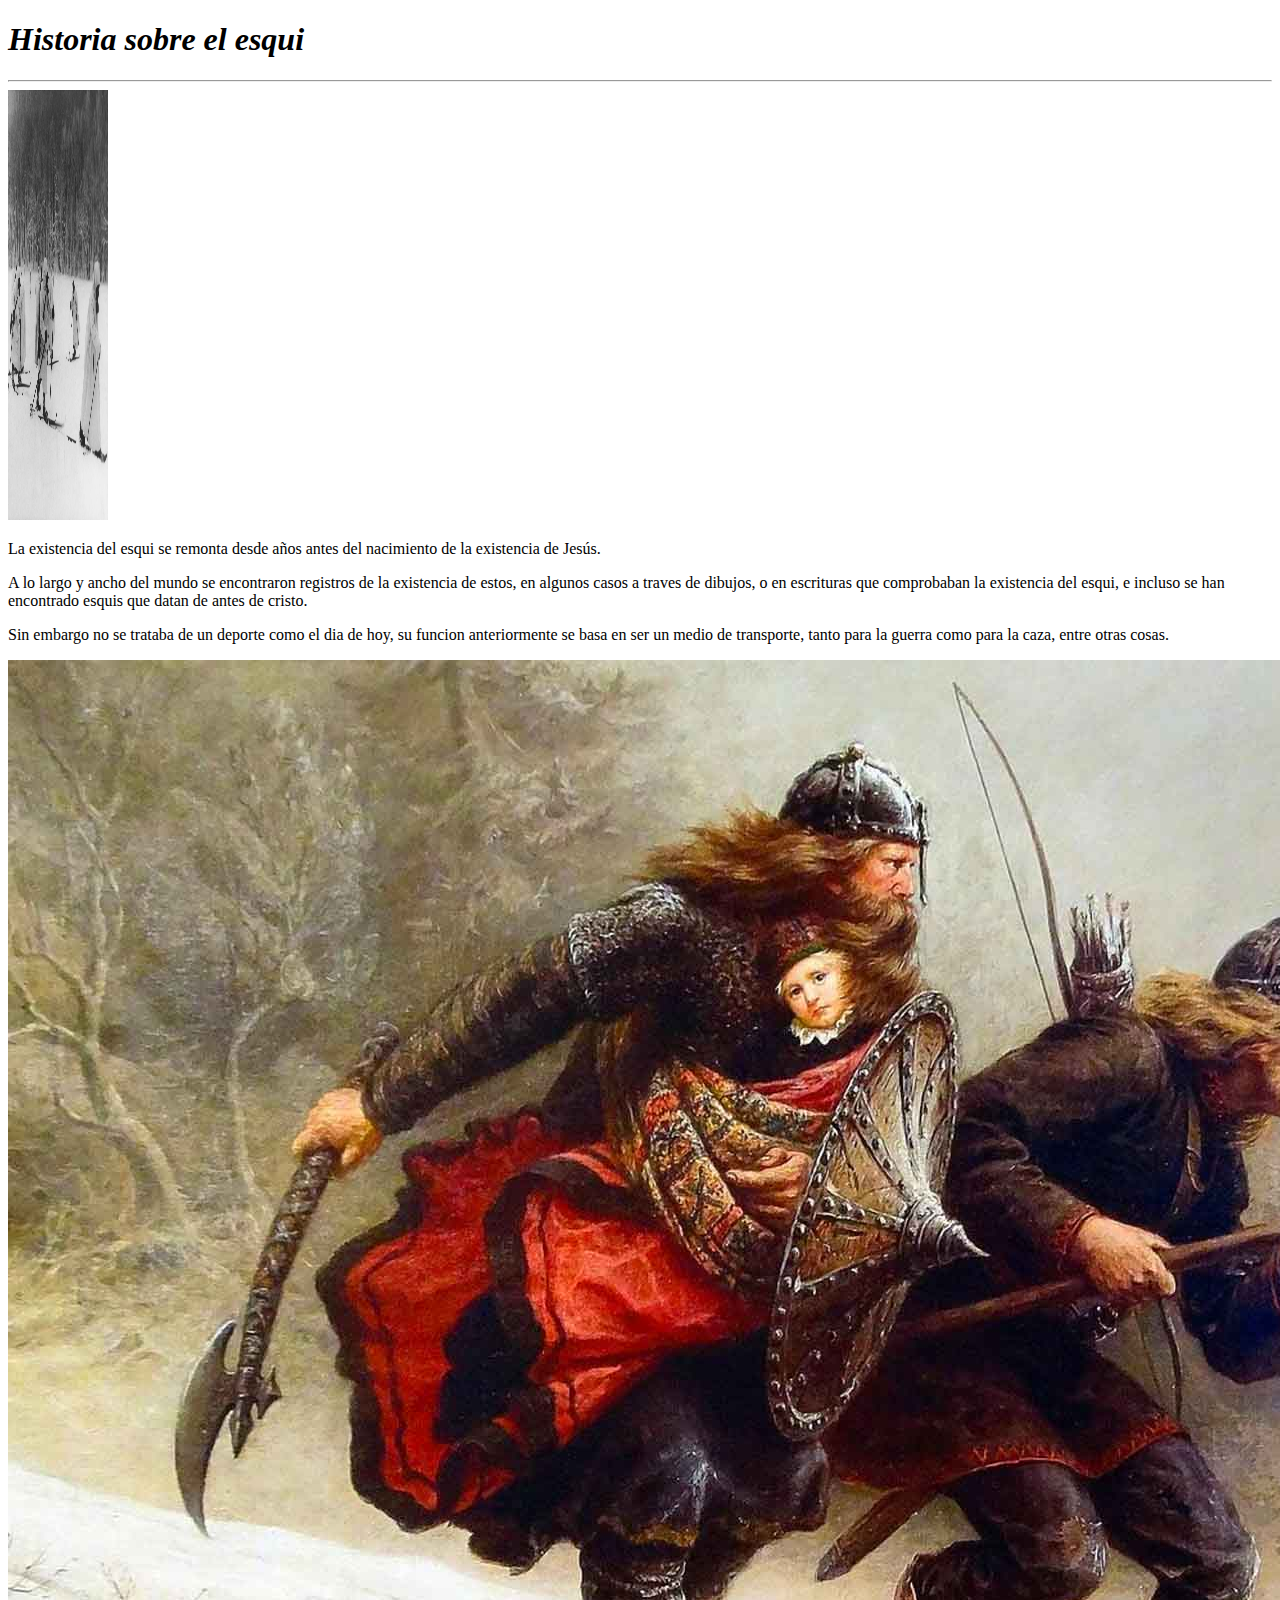
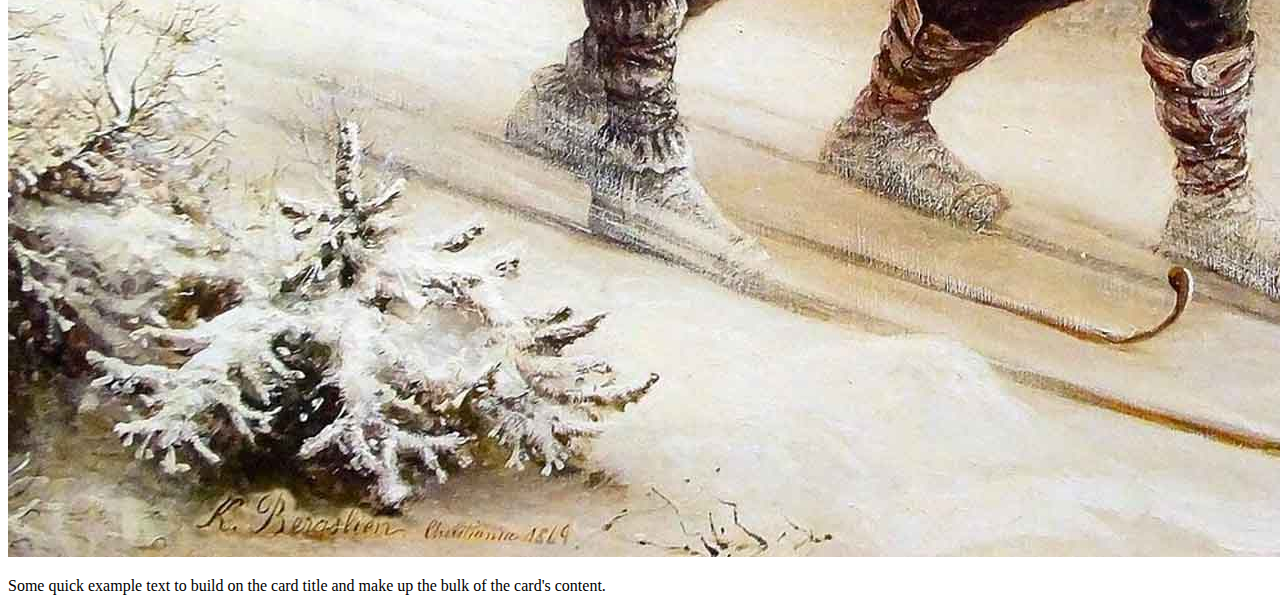
==== test.html @ 1d45dc09 "Add files via upload" ====
<!doctype html>
<html lang="en">
  <head>
    <meta charset="utf-8">
    <meta name="viewport" content="width=device-width, initial-scale=1">
    <title>Pruebita</title>
    <link href="https://cdn.jsdelivr.net/npm/bootstrap@5.2.2/dist/css/bootstrap.min.css" rel="stylesheet" integrity="sha384-Zenh87qX5JnK2Jl0vWa8Ck2rdkQ2Bzep5IDxbcnCeuOxjzrPF/et3URy9Bv1WTRi" crossorigin="anonymous">
  </head>
  <body>  
    <h1><i>Historia sobre el esqui</i></h1>
    <hr class="border border-dark border-3 opacity-70">
    <div class="clearfix">
        <img src="/imagenes/soldado.jpg" class="rounded col-md-6 float-md-end mb-3 ms-md-3" alt="soldado" width="100px" height="430px">
        <p class="fst-italic">
          La existencia del esqui se remonta desde años antes del nacimiento de la existencia de Jesús.
        </p>
      
        <p class="fst-italic">
          A lo largo y ancho del mundo se encontraron registros de la existencia de estos, en algunos casos a traves de dibujos, o en escrituras que comprobaban la existencia del esqui, e incluso se han encontrado esquis que datan de antes de cristo.
        </p>
      
        <p class="fst-italic">
            Sin embargo no se trataba de un deporte como el dia de hoy, su funcion anteriormente se basa en ser un medio de transporte, tanto para la guerra como para la caza, entre otras cosas.
        </p>
      </div>
      <div class="card" style="position: relative;">
        <img src="/imagenes/vik.jpg" class="card-img-top" alt="...">
        <div class="card-body">
          <p class="card-text">Some quick example text to build on the card title and make up the bulk of the card's content.</p>
        </div>
      </div>
      <script src="https://cdn.jsdelivr.net/npm/bootstrap@5.2.2/dist/js/bootstrap.bundle.min.js" integrity="sha384-OERcA2EqjJCMA+/3y+gxIOqMEjwtxJY7qPCqsdltbNJuaOe923+mo//f6V8Qbsw3" crossorigin="anonymous"></script>  
    </body>
</html>
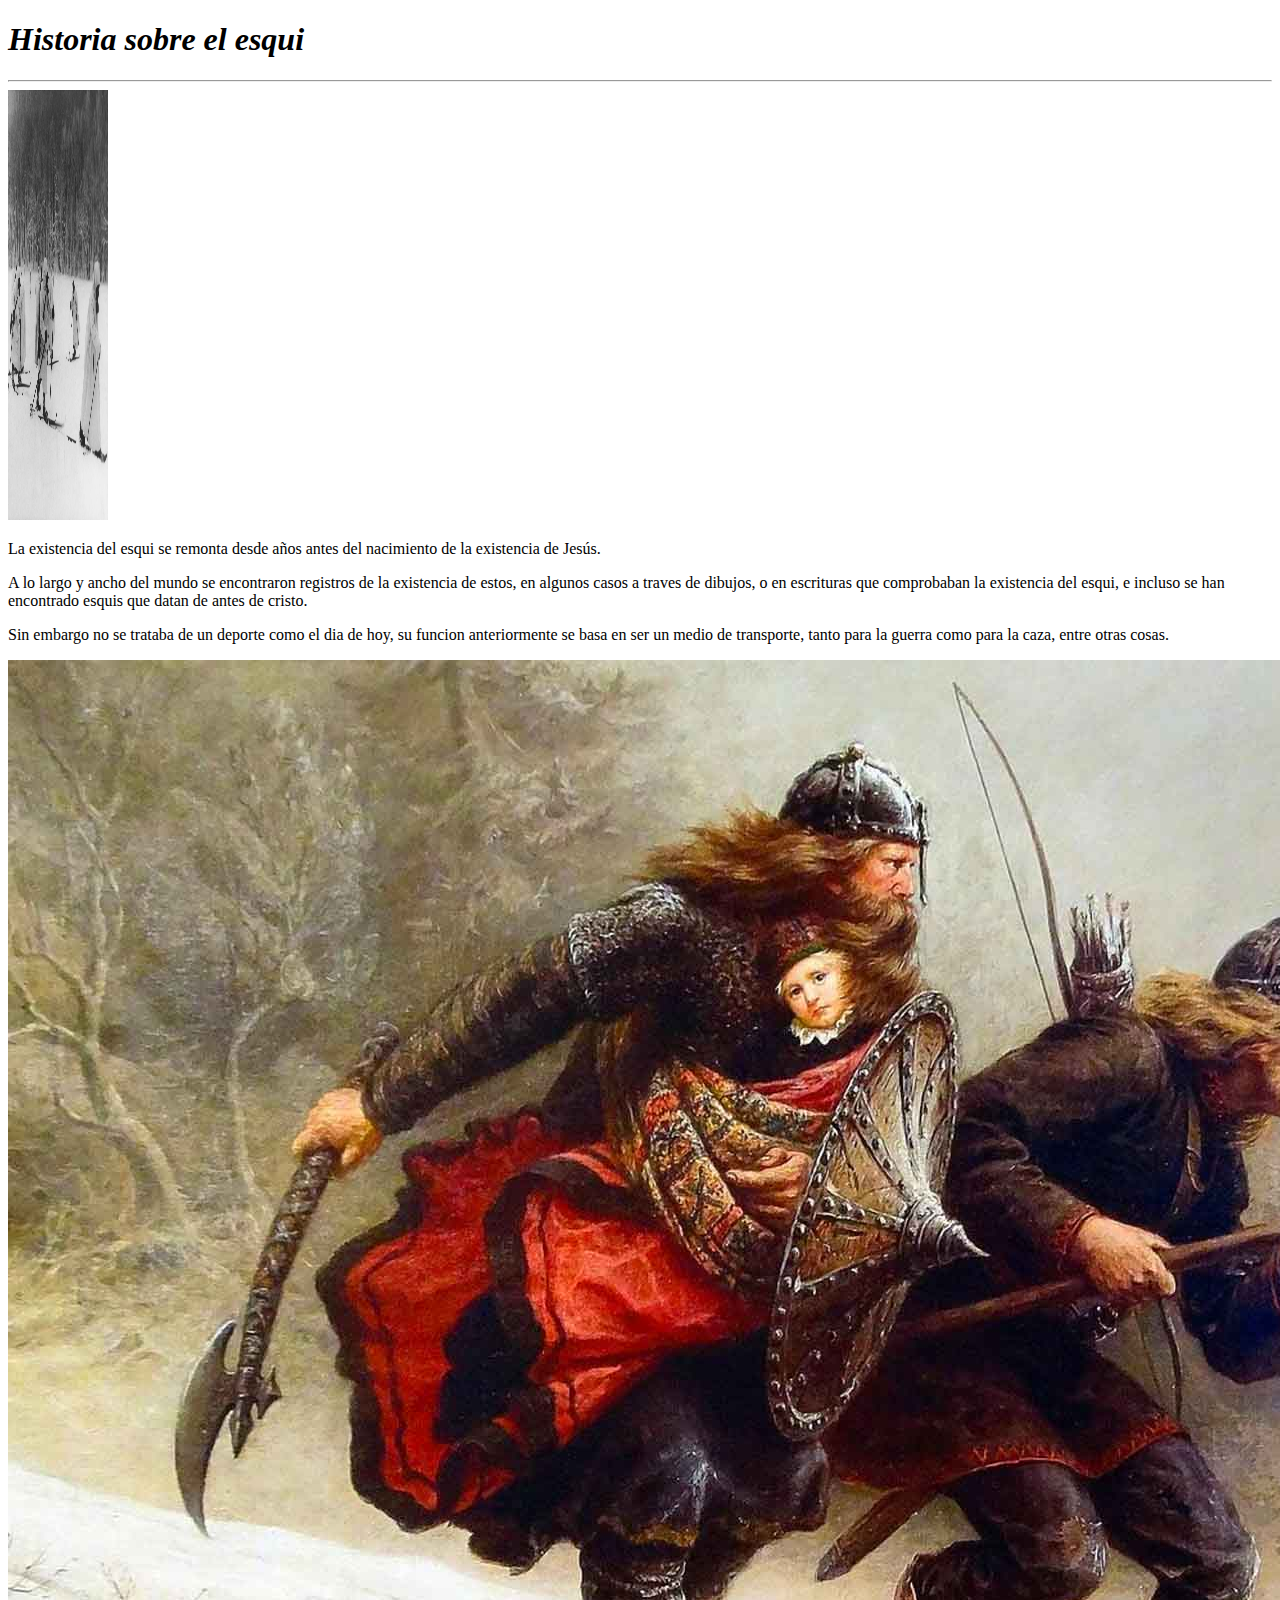
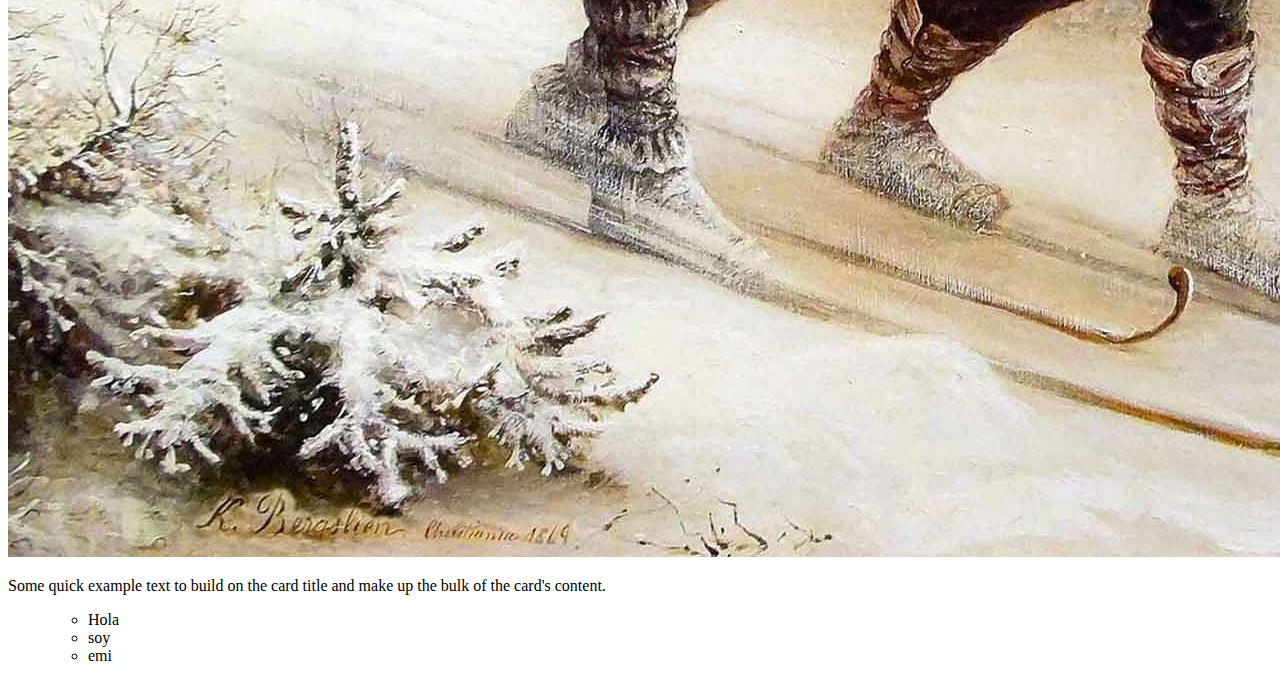
==== commit 1cfeb3bb: "Add files via upload" ====
--- a/test.html
+++ b/test.html
@@ -29,6 +29,19 @@
           <p class="card-text">Some quick example text to build on the card title and make up the bulk of the card's content.</p>
         </div>
       </div>
+      <ol>
+        <ul>
+          <li>
+            Hola
+          </li>
+          <li>
+            soy
+          </li>
+          <li>
+            emi
+          </li>
+        </ul>
+      </ol>
       <script src="https://cdn.jsdelivr.net/npm/bootstrap@5.2.2/dist/js/bootstrap.bundle.min.js" integrity="sha384-OERcA2EqjJCMA+/3y+gxIOqMEjwtxJY7qPCqsdltbNJuaOe923+mo//f6V8Qbsw3" crossorigin="anonymous"></script>  
     </body>
 </html>